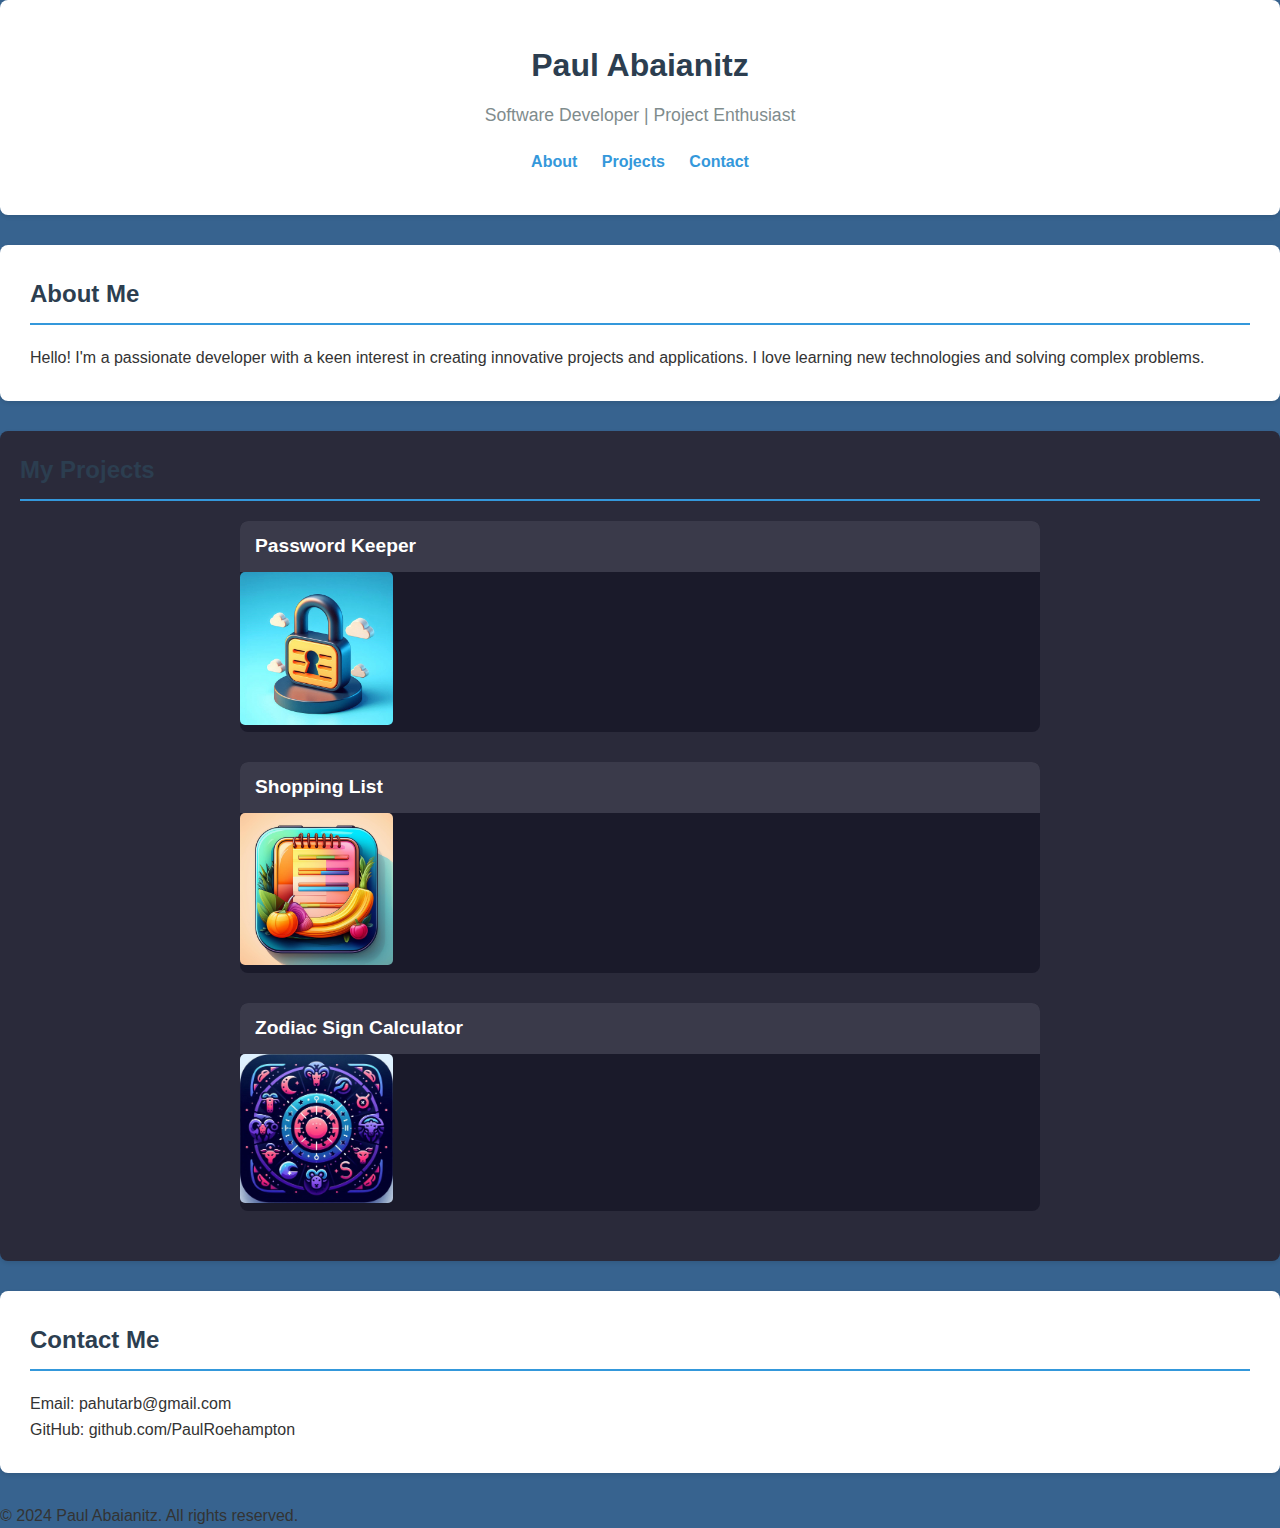
==== index.html @ 2d7c6508 "Initial commit" ====
<!DOCTYPE html>
<html lang="en">
<head>
    <meta charset="UTF-8">
    <meta name="viewport" content="width=device-width, initial-scale=1.0">
    <title>Paul Abaianitz - Portfolio</title>
    <link rel="stylesheet" href="styles.css">
</head>
<body>
    <header>
        <h1>Paul Abaianitz</h1>
        <p>Software Developer | Project Enthusiast</p>
        <nav>
            <a href="#about">About</a>
            <a href="#projects">Projects</a>
            <a href="#contact">Contact</a>
        </nav>
    </header>

    <section id="about">
        <h2>About Me</h2>
        <p>Hello! I'm a passionate developer with a keen interest in creating innovative projects and applications. I love learning new technologies and solving complex problems.</p>
    </section>


    <section id="projects" class="project-showcase">
        <h2>My Projects</h2>
        
        <div class="project-item">
            <a href="Password Keeper/project1.html" class="project-link">
                <h3 class="project-title">Password Keeper</h3>
                <img src="/Password Keeper/PasswordIcon.jpeg" alt="Password Keeper" class="project-image">
            </a>
        </div>
    
        <div class="project-item">
            <a href="Shopping List/project2.html" class="project-link">
                <h3 class="project-title">Shopping List</h3>
                <img src="Shopping List/ShoppingListIcon.png" alt="Shopping List" class="project-image">
            </a>
        </div>

        <div class="project-item">
            <a href="Zodiac Sign Calculator/project3.html" class="project-link">
                <h3 class="project-title">Zodiac Sign Calculator</h3>
                <img src="Zodiac Sign Calculator/zodiac_icon2.png" alt="Zodiac Sign Calculator" class="project-image">
            </a>
        </div>
    
        <!-- More projects... -->
    </section>

    <section id="contact">
        <h2>Contact Me</h2>
        <p>Email: pahutarb@gmail.com</p>
        <p>GitHub: github.com/PaulRoehampton</p>
    </section>

    <footer>
        <p>&copy; 2024 Paul Abaianitz. All rights reserved.</p>
    </footer>
</body>
</html>
---- styles.css ----
/* Reset and base styles */
* {
    margin: 0;
    padding: 0;
    box-sizing: border-box;
}

body {
    font-family: 'Arial', sans-serif;
    line-height: 1.6;
    color: #333;
    margin: 0;
    padding: 0;
    background-color: #37638f;
}

.container {
    max-width: 1200px;  /* Increased from 800px */
    margin: 0 auto;
    padding: 20px;
    display: flex;
    flex-wrap: wrap;
    justify-content: space-between;
}

/* Header styles */
header {
    background-color: #ffffff;
    padding: 40px 20px;
    text-align: center;
    border-radius: 8px;
    box-shadow: 0 2px 4px rgba(0,0,0,0.1);
    margin-bottom: 30px;
    width: 100%;
}

h1 {
    color: #2c3e50;
    margin-bottom: 10px;
}

header p {
    color: #7f8c8d;
    font-size: 1.1em;
}

/* Navigation styles */
nav {
    margin-top: 20px;
    width: 100%;
}

nav a {
    margin: 0 10px;
    text-decoration: none;
    color: #3498db;
    font-weight: bold;
    transition: color 0.3s ease;
}

nav a:hover {
    color: #2980b9;
}

/* Main content and sidebar layout */
.main-content {
    flex: 2;
    margin-right: 30px;
}

.sidebar {
    flex: 1;
    background-color: #ffffff;
    padding: 20px;
    border-radius: 8px;
    box-shadow: 0 2px 4px rgba(0,0,0,0.1);
    align-self: flex-start;  /* Aligns the top of the sidebar with the main content */
}

/* Section styles */
section {
    background-color: #ffffff;
    margin-bottom: 30px;
    padding: 30px;
    border-radius: 8px;
    box-shadow: 0 2px 4px rgba(0,0,0,0.1);
}

h2 {
    color: #2c3e50;
    margin-bottom: 20px;
    border-bottom: 2px solid #3498db;
    padding-bottom: 10px;
}

/* Projects grid */
#projects {
    display: grid;
    grid-template-columns: repeat(auto-fit, minmax(250px, 1fr));
    gap: 20px;
}

.project {
    background-color: #f9f9f9;
    border: 1px solid #e0e0e0;
    border-radius: 8px;
    padding: 20px;
    transition: transform 0.3s ease;
}

.project:hover {
    transform: translateY(-5px);
}

.project h3 {
    color: #3498db;
    margin-bottom: 15px;
}

.project img {
    max-width: 100%;
    height: auto;
    border-radius: 4px;
    margin-bottom: 20px;
}

/* New rule to remove margin-bottom for images on the main page */
.project-item .project-image {
    margin-bottom: 0; /* This removes the bottom margin */
}

.project p {
    margin-bottom: 0px;
}

/* Project showcase styles */
.project-showcase {
    background-color: #2a2a3a;
    padding: 20px;
    border-radius: 8px;
}

#projects {
    display: block;
}

.project-item {
    margin-bottom: 30px;
    background-color: #1a1a2a;
    border-radius: 8px;
    overflow: hidden;
    max-width: 800px;
    margin-left: auto;
    margin-right: auto;
    transition: transform 0.3s ease;
}

.project-item:hover {
    transform: translateY(-5px);
}

.project-link {
    text-decoration: none;
    color: inherit;
    display: block;
}

.project-title {
    background-color: #3a3a4a;
    color: white;
    padding: 10px 15px;
    font-size: 1.2em;
    margin: 0;
}

.project-images {
    display: block;
    justify-content: space-evenly;
    gap: 10px;
    margin-top: 15px;
}

.project-image {
    width: calc(20% - 7.5px); /* 25% width minus gap */
    height: 100px; /* Fixed height, adjust as needed */
    object-fit: cover; /* This ensures the image covers the area without stretching */
    border-radius: 6px;
    
}

/* Responsive adjustments */
@media (max-width: 768px) {
    .project-images {
        flex-wrap: wrap;
    }
    
    .project-image {
        width: calc(50% - 5px); /* 2 images per row on smaller screens */
        margin-bottom: 10px;
    }
}

@media (max-width: 480px) {
    .project-image {
        width: 100%; /* 1 image per row on very small screens */
    }
}

@media (max-width: 480px) {
    .project-image {
        width: 100%; /* 1 image per row on very small screens */
    }
}

/* Project list styles */
.project-list {
    list-style-type: none;
    padding: 0;
}

.project-list li {
    margin-bottom: 15px;
}

.project-list a {
    display: block;
    padding: 15px;
    background-color: #f4f4f4;
    color: #333;
    text-decoration: none;
    border-radius: 5px;
    transition: background-color 0.3s ease;
}

.project-list a:hover {
    background-color: #e0e0e0;
}

/* Project details page styles */
.project-details {
    background-color: #ffffff;
    border-radius: 8px;
    padding: 30px;
    margin-bottom: 30px;
}

.project-image {
    max-width: 100%;
    height: auto;
    border-radius: 5px;
    margin-bottom: 20px;
}

.project-details h3 {
    margin-top: 30px;
    margin-bottom: 15px;
}

.project-details ul {
    margin-bottom: 30px;
    padding-left: 20px;
}

.project-links {
    display: flex;
    flex-wrap: wrap;
    gap: 15px;
}

.project-links a {
    display: inline-block;
    padding: 10px 15px;
    background-color: #3498db;
    color: #ffffff;
    text-decoration: none;
    border-radius: 5px;
    transition: background-color 0.3s ease;
    font-size: 0.9em;
}



.project-links a:hover {
    background-color: #2980b9;
}

/* Responsive design adjustment */
@media (max-width: 768px) {
    .container {
        flex-direction: column;
    }
    
    .main-content, .sidebar {
        width: 100%;
        margin-right: 0;
    }
    
    #projects {
        grid-template-columns: 1fr;
    }
}
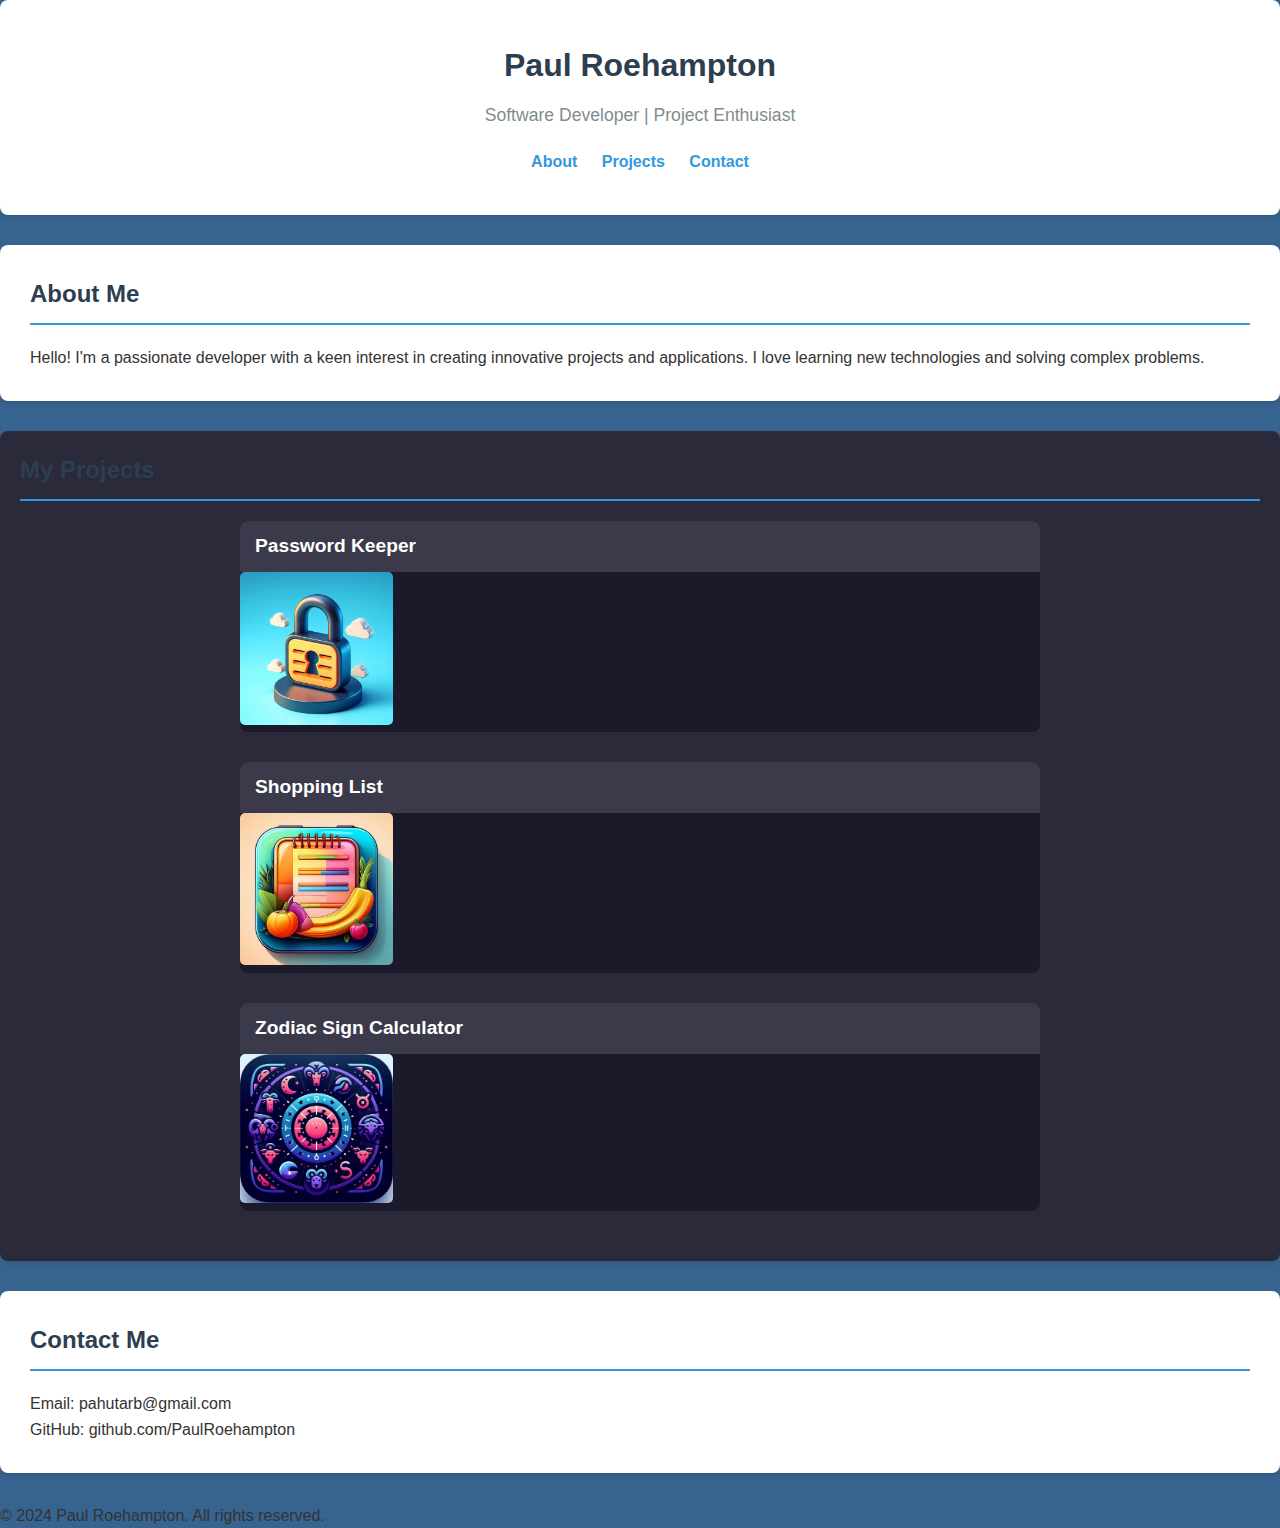
==== commit 67ec56a4: "Update name in HTML files" ====
--- a/index.html
+++ b/index.html
@@ -3,12 +3,12 @@
 <head>
     <meta charset="UTF-8">
     <meta name="viewport" content="width=device-width, initial-scale=1.0">
-    <title>Paul Abaianitz - Portfolio</title>
+    <title>Paul Roehampton - Portfolio</title>
     <link rel="stylesheet" href="styles.css">
 </head>
 <body>
     <header>
-        <h1>Paul Abaianitz</h1>
+        <h1>Paul Roehampton</h1>
         <p>Software Developer | Project Enthusiast</p>
         <nav>
             <a href="#about">About</a>
@@ -57,7 +57,7 @@
     </section>
 
     <footer>
-        <p>&copy; 2024 Paul Abaianitz. All rights reserved.</p>
+        <p>&copy; 2024 Paul Roehampton. All rights reserved.</p>
     </footer>
 </body>
 </html>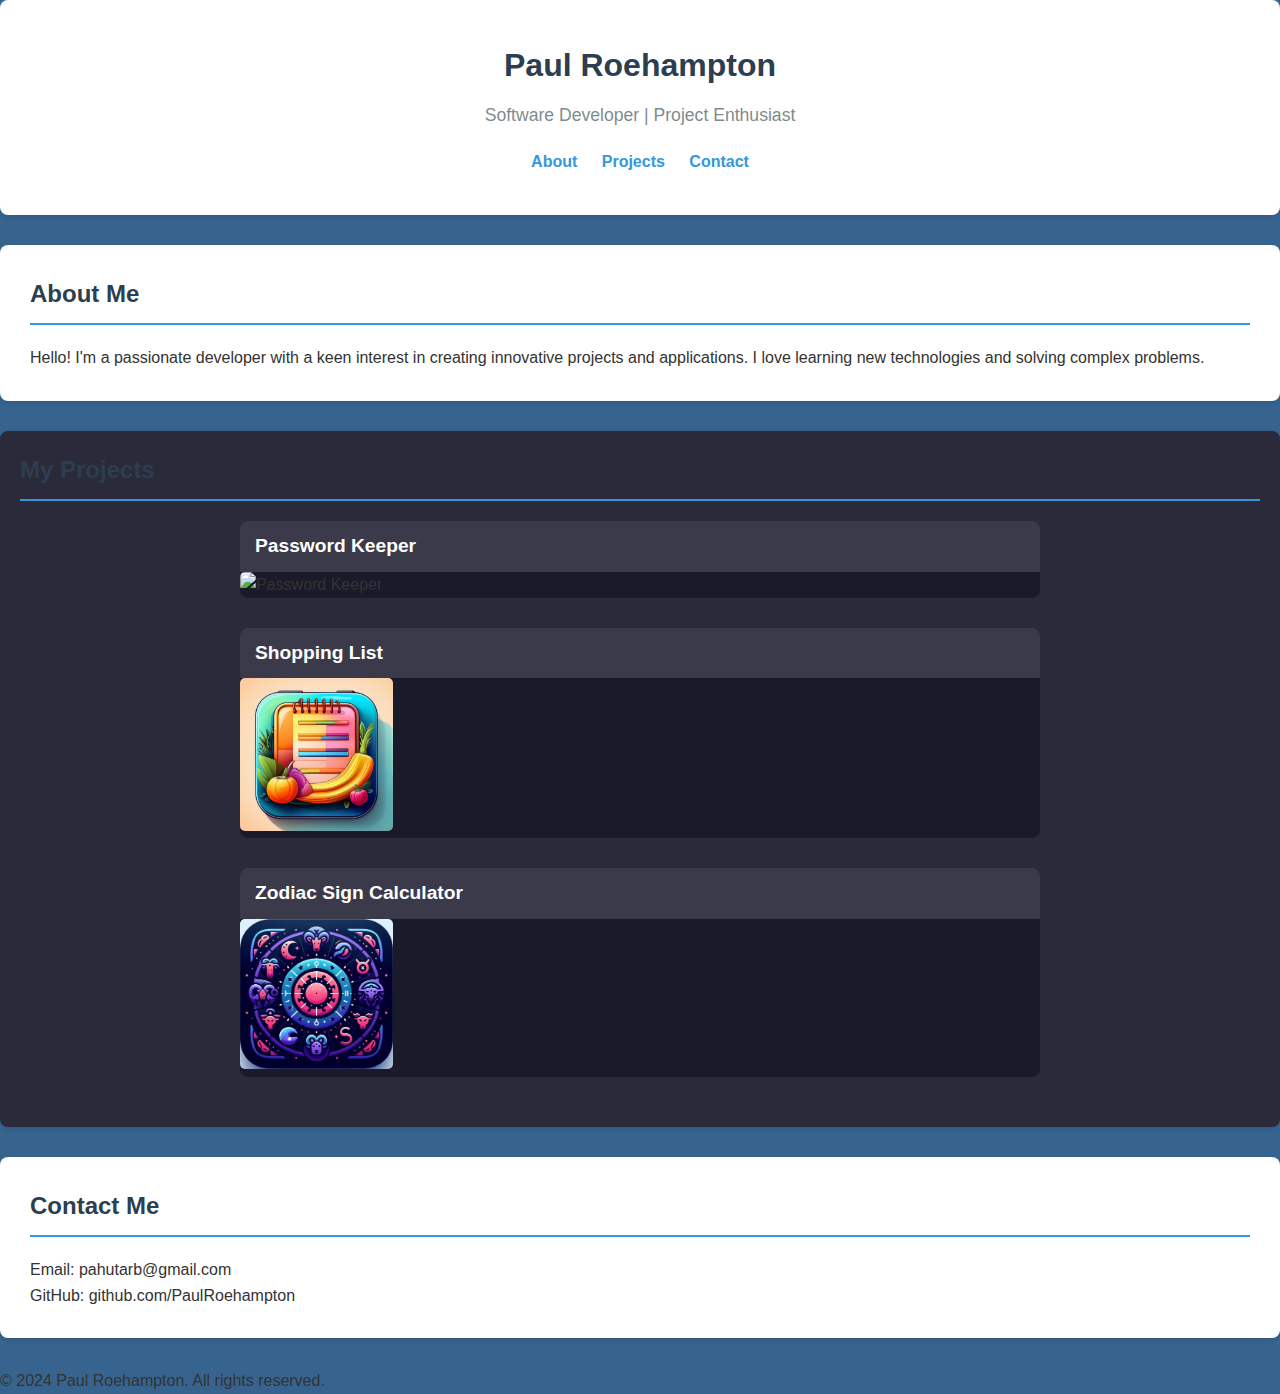
==== commit bb15e7f3: "icon path modified" ====
--- a/index.html
+++ b/index.html
@@ -29,7 +29,7 @@
         <div class="project-item">
             <a href="Password Keeper/project1.html" class="project-link">
                 <h3 class="project-title">Password Keeper</h3>
-                <img src="/Password Keeper/PasswordIcon.jpeg" alt="Password Keeper" class="project-image">
+                <img src="Password Keeper/PasswordIcon.png" alt="Password Keeper" class="project-image">
             </a>
         </div>
     
